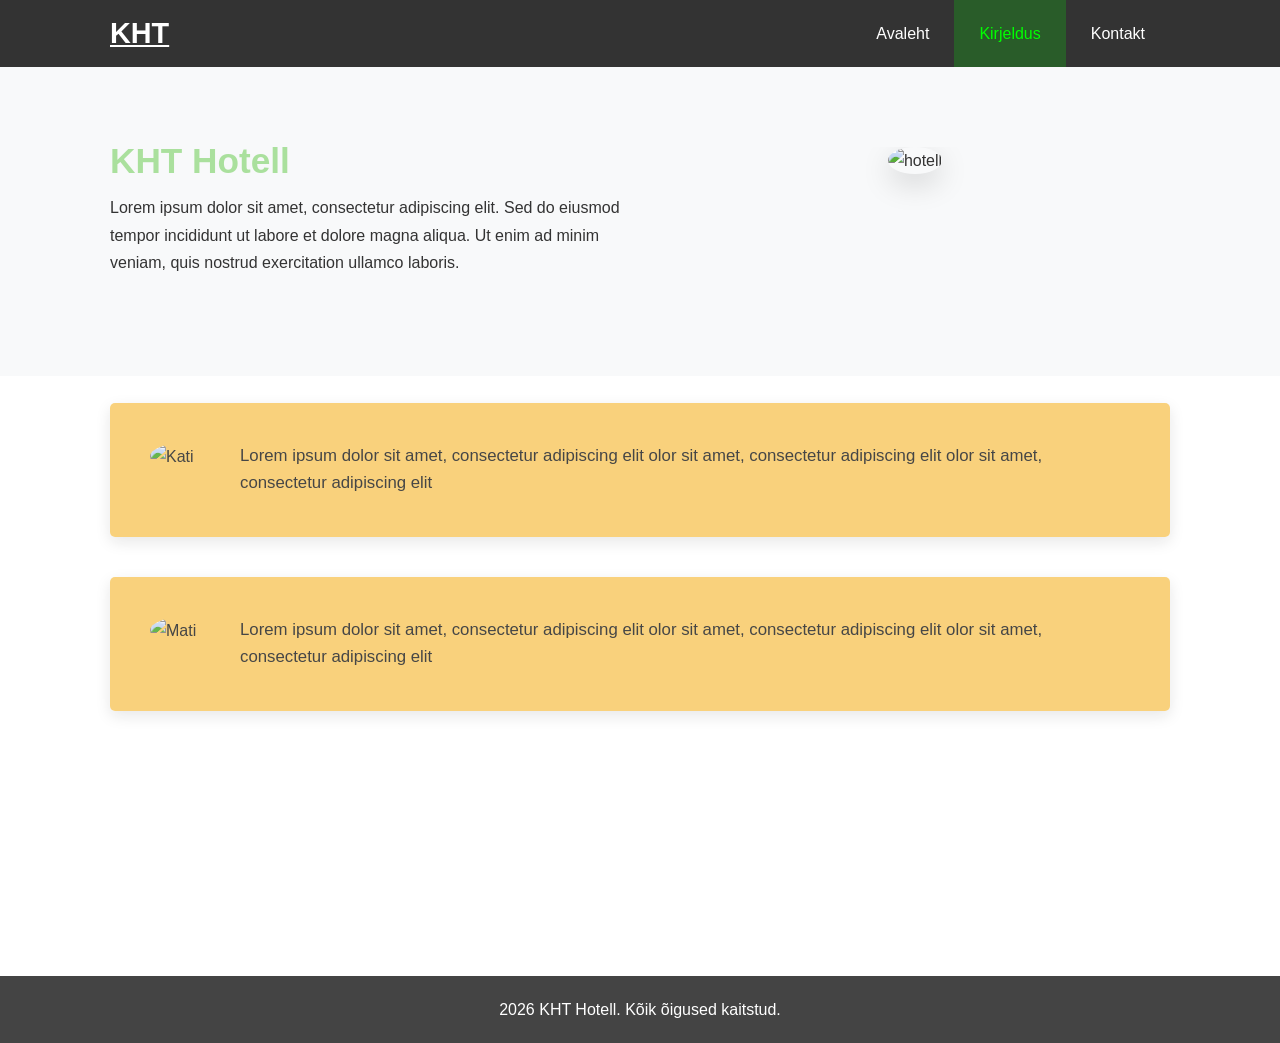
==== mitmeleheline_hotelli_veebileht/filmid.html @ d416bf9c "ver 1" ====
<!DOCTYPE html>
<html lang="et">
<head>
    <meta charset="UTF-8">
    <meta name="viewport" content="width=device-width, initial-scale=1.0">
    <meta http-equiv="X-UA-Compatible" content="IE=edge">
    
    <script src="https://kit.fontawesome.com/5751f2b9e6.js" crossorigin="anonymous"></script>
    <link rel="stylesheet" href="css/style.css">
    
    <title>Hotell | Kirjeldus</title>
</head>
<body>

    <header>
        <!-- navigatsioon -->
        <nav id="navbar">
            <div class="container">
                <h1><a href="index.html">KHT</a></h1>
                <ul>
                    <li><a href="index.html">Avaleht</a></li>
                    <li><a class="current" href="about.html">Kirjeldus</a></li>
                    <li><a href="contact.html">Kontakt</a></li>
                </ul>
            </div>
        </nav>
    </header>

    <!-- Info osa -->
    <section id="about-info">
        <div class="container">
            <div class="info-left">
                <h2><span class="text-primary">KHT Hotell</span></h2>
                <p>Lorem ipsum dolor sit amet, consectetur adipiscing elit. 
                   Sed do eiusmod tempor incididunt ut labore et dolore magna aliqua. 
                   Ut enim ad minim veniam, quis nostrud exercitation ullamco laboris.</p>
            </div>
            
            <div class="info-right">
                <img src="/img/photo-2.jpg" alt="hotell">
            </div>
        </div>
    </section>
    <!-- testimonials -->
    <section id="testimonials" class="py-30"">
        <div class="container">
            <h2>Külaliste arvamused</h2>
            <div class="testimonial bg-primary">
                <img src="/img/person-1.jpg" alt="Kati">
                <p>Lorem ipsum dolor sit amet, consectetur adipiscing elit olor sit amet, consectetur adipiscing elit olor sit amet, consectetur adipiscing elit</p>
            </div>
            <div class="testimonial bg-primary">
                <img src="/img/person-2.jpg" alt="Mati">
                <p>Lorem ipsum dolor sit amet, consectetur adipiscing elit olor sit amet, consectetur adipiscing elit olor sit amet, consectetur adipiscing elit</p>
            </div>
        </div>
    </section>

    <div class="clear"></div>

    <footer>
        <p>2026 KHT Hotell. Kõik õigused kaitstud.</p>
    </footer>

</body>
</html>
---- mitmeleheline_hotelli_veebileht/css/style.css ----
* {
    margin: 0;
    padding: 0;
    box-sizing: border-box;
}

html, body {
    font-family: 'Segoe UI', 'Tahoma', 'Verdana', sans-serif;
    line-height: 1.7em;
    color: #333;
}

/* Primary color */
.text-primary {
    color: #aae09d;
}

/* Container */
.container {
    margin: auto;
    max-width: 1100px;
    padding: 0 20px;
    overflow: auto;
}

/* navbar */
#navbar {
    background: #333333;
    color: #fff;
    overflow: auto;
}

#navbar .container {
    display: flex;
    justify-content: space-between;
    align-items: center;
}

#navbar h1 a {
    color: #fff !important;
    font-size: 1.8rem;
    font-weight: bold;
}

#navbar ul {
    list-style: none;
    display: flex;
    margin: 0;
    padding: 0;
}

#navbar ul li a {
    display: block;
    padding: 20px 25px;
    text-align: center;
    color: #ffffff !important;
    text-decoration: none;
}

/* Hover */
#navbar ul li a:hover {
    color: #00ff00 !important;
    background-color: rgba(0, 255, 0, 0.1);
}

#navbar ul li a.current {
    color: #00ff00 !important;
    background-color: rgba(0, 255, 0, 0.2);
}

/* Btn */
.btn {
    display: inline-block;
    background: #27ac27;
    color: #000 !important;
    padding: 10px 24px;
    border-radius: 5px;
    font-size: 1rem;
    font-weight: bold;
    cursor: pointer;
    transition: all 0.3s ease;
    text-decoration: none;
    white-space: nowrap;
    border: none;
}

.btn:hover {
    background: #00cc00;
    transform: translateY(-2px);
    box-shadow: 0 5px 15px rgba(0, 255, 0, 0.4);
}

/* Showcases */
#showcase {
    background: url('/img/Media/Lisad/path.gif') no-repeat center center / cover;
    height: 800px;
    min-height: 500px;
    color: #fff;
    position: relative;
    display: flex;
    align-items: center;
    justify-content: center;
    text-align: center;
}

#showcase .showcase-content {
    padding: 0 20px;
    z-index: 2;
    max-width: 900px;
    width: 100%;
}

#showcase h1 {
    font-size: 3.2rem;
    margin-bottom: 20px;
    line-height: 1.1;
}

#showcase p {
    font-size: 1.35rem;
    margin-bottom: 35px;
    text-shadow: 0 2px 8px rgba(0,0,0,0.75);
}

/* Info */
#info {
    height: 400px;
    display: flex;
    position: relative;
    overflow: hidden;
}

#info .info-img {
    width: 50%;
    background: url('/img/photo-1.jpg') no-repeat center center / cover;
    min-height: 400px;
}

#info .info-content {
    width: 50%;
    background-color: #333;
    color: #fff;
    padding: 60px 40px;
    display: flex;
    flex-direction: column;
    justify-content: center;
    text-align: center;
}

#info h2 {
    margin-bottom: 20px;
    font-size: 2.2rem;
}

#info p {
    margin-bottom: 30px;
    line-height: 1.6;
}


@media (max-width: 768px) {
    #info {
        flex-direction: column;
        height: auto;
    }
    #info .info-img,
    #info .info-content {
        width: 100%;
    }
}

/* Features */
#features {
    padding: 100px 0;
    background-color: #f8f9fa;
}

#features .container {
    display: flex;
    justify-content: space-between;
    gap: 30px;
}

#features .box {
    flex: 1;
    padding: 45px 25px;
    text-align: center;
    background-color: #ffffff;
    border-radius: 10px;
    box-shadow: 0 5px 20px rgba(0,0,0,0.07);
    transition: all 0.3s ease;
}

#features .box:hover {
    transform: translateY(-8px);
    box-shadow: 0 10px 25px rgba(0,0,0,0.12);
}

#features .box h3 {
    margin: 25px 0 15px 0;
    font-size: 1.65rem;
}

/* Eri värvid */
#features .box.bg-dark {
    background-color: #e0b528bd;
    color: #fff;
}

#features .box.bg-dark h3,
#features .box.bg-dark p {
    color: #000000;
}

#features .box.bg-light {
    background-color: #f1f1f1;     /* helehall */
}

#features i {
    font-size: 3.2rem;
    color: #aae09d;
    margin-bottom: 10px;
}


@media (max-width: 992px) {
    #features .container {
        flex-direction: column;
        gap: 25px;
    }
}

/* Footer */
footer {
    text-align: center;
    padding: 20px;
    background-color: #444;
    color: #fff;

}

/* clear */
.clear {
    clear: both;
}

/* about-info */

#about-info {
    padding: 80px 0;
    background-color: #f8f9fa;
}

#about-info .container {
    display: flex;
    flex-wrap: wrap;
    gap: 40px;
    align-items: flex-start;
}

#about-info .info-left {
    flex: 1;
    min-width: 300px;
}

#about-info .info-right {
    flex: 1;
    min-width: 300px;
    text-align: center;
}

#about-info .info-right img {
    width: 100%;
    max-width: 500px;
    height: auto;
    border-radius: 75%;
    box-shadow: 0 10px 30px rgba(0,0,0,0.15);
}

#about-info h2 {
    margin-bottom: 20px;
    font-size: 2.2rem;
}

#about-info p {
    margin-bottom: 20px;
    line-height: 1.7;
}

@media (max-width: 768px) {
    #about-info .container {
        flex-direction: column;
    }
    
    #about-info .info-left,
    #about-info .info-right {
        flex: none;
        width: 100%;
    }
}


/* Testimonials */
#testimonials {
    height: 600px;
    background: url('/img/test-bg.jpg') no-repeat center center / cover;
}

#testimonials h2 {
    color: #fff;
    text-align: center;
}

#testimonials .testimonial {
    padding: 40px;
    margin-bottom: 40px;
    border-radius: 5px;
    opacity: 0.9;
}

#testimonials .testimonial img {
    width: 70px;
    float: left;
    margin-right: 20px;
    border-radius: 50%;
}

/* Background colors */
.bg-primary {
    background-color: #f8c24ed0;
    color: #333;
    padding: 25px 30px;
    border-radius: 8px;
    margin-bottom: 25px;
    box-shadow: 0 5px 15px rgba(0,0,0,0.1);
}

.bg-primary p {
    margin: 0;
    font-size: 1.05rem;
    line-height: 1.6;
}

/* contact */
#contact-form .form-group {
    margin-bottom: 20px;
}

#contact-form .form-group label {
    display: block;
    margin-bottom: 5px;
}

#contact-form .form-group input,
#contact-form .form-group textarea {
    width: 100%;
    padding: 10px;
    border: 1px solid #ddd;
}

#contact-form .form-group textarea {
    height: 200px;
}

#contact-form .form-group input:focus
#contact-form .form-group textarea:focus {
    outline: none;
    border-color: #f7c08a;
}

#contact-info .box {
    float: left;
    width: 33.333%;
    padding: 50px;
    text-align: center;
}


.bg-dark {
    background-color: #333333 !important;
    color: #ffffff;
}

.bg-dark h3,
.bg-dark p,
.bg-dark i {
    color: #ffffff;
}


#contact-info {
    background-color: #222222;
    padding: 80px 0;
    color: #fff;
}

#contact-info .container {
    display: flex;
    justify-content: space-around;
    flex-wrap: wrap;
    gap: 40px;
}

#contact-info .box {
    flex: 1;
    min-width: 280px;
    text-align: center;
    padding: 30px 20px;
    background-color: #333333;
    border-radius: 10px;
    box-shadow: 0 5px 20px rgba(0,0,0,0.3);
    transition: all 0.3s ease;
}

#contact-info .box:hover {
    transform: translateY(-8px);
    box-shadow: 0 15px 30px rgba(0,0,0,0.4);
}

#contact-info .box i {
    font-size: 2.8rem;
    color: #aae09d;
    margin-bottom: 15px;
}

#contact-info .box h3 {
    margin-bottom: 10px;
    font-size: 1.5rem;
}
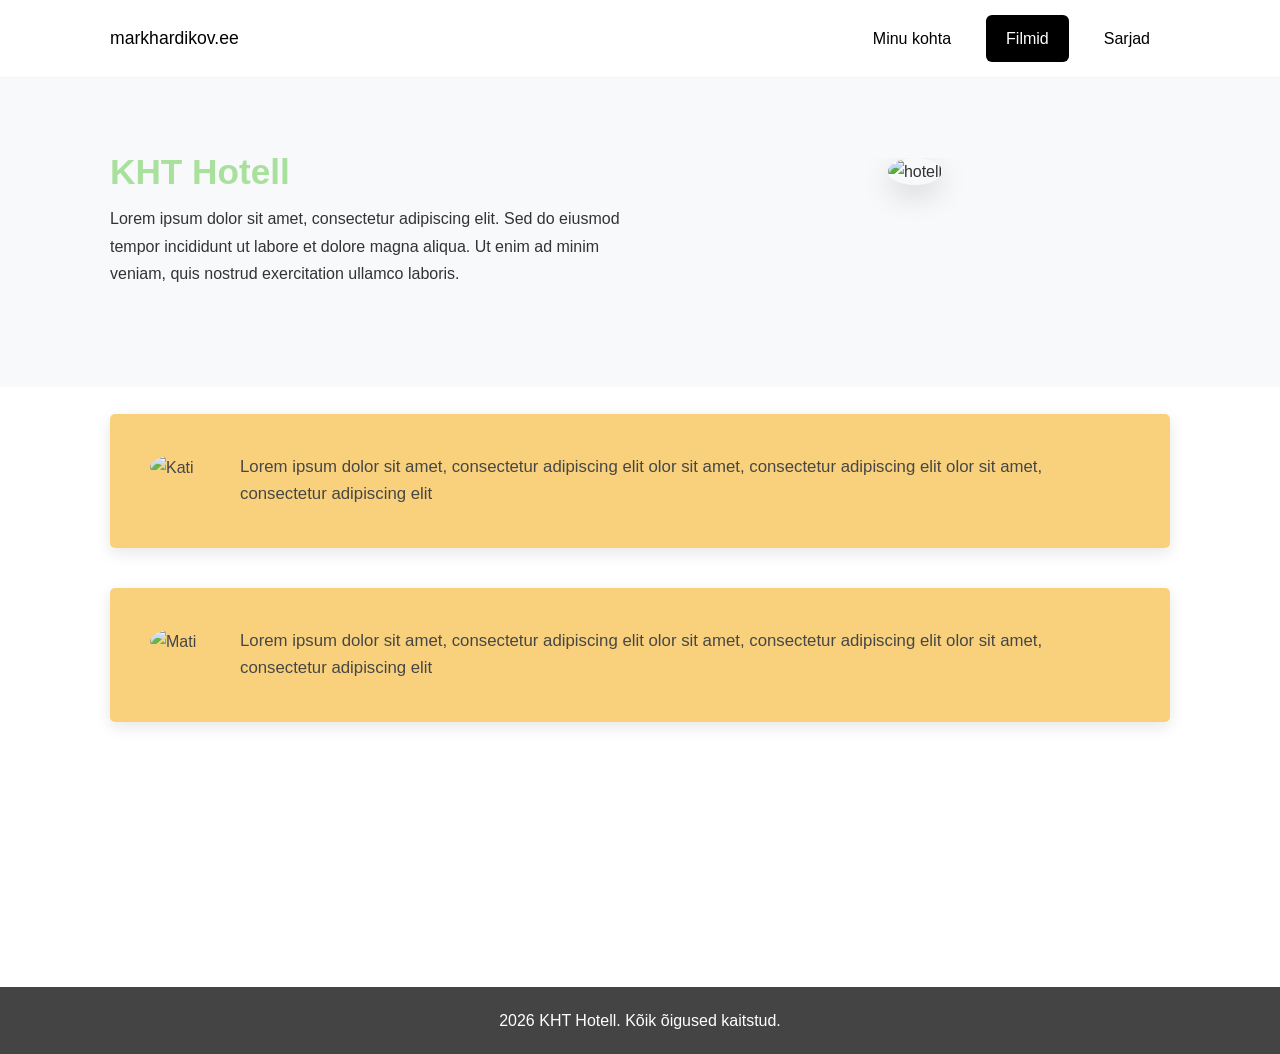
==== commit 8824167a: "ver 2" ====
--- a/mitmeleheline_hotelli_veebileht/filmid.html
+++ b/mitmeleheline_hotelli_veebileht/filmid.html
@@ -12,15 +12,15 @@
 </head>
 <body>
 
-    <header>
-        <!-- navigatsioon -->
+<header>
         <nav id="navbar">
             <div class="container">
-                <h1><a href="index.html">KHT</a></h1>
+                <div class="logo"><a href="index.html">markhardikov.ee</a></div>
+                
                 <ul>
-                    <li><a href="index.html">Avaleht</a></li>
-                    <li><a class="current" href="about.html">Kirjeldus</a></li>
-                    <li><a href="contact.html">Kontakt</a></li>
+                    <li><a href="index.html">Minu kohta</a></li>
+                    <li><a href="filmid.html"class="nav-btn" >Filmid</a></li>
+                    <li><a href="sarjad.html">Sarjad</a></li>
                 </ul>
             </div>
         </nav>
--- a/mitmeleheline_hotelli_veebileht/css/style.css
+++ b/mitmeleheline_hotelli_veebileht/css/style.css
@@ -23,49 +23,62 @@
     overflow: auto;
 }
 
-/* navbar */
+/* --- НАВИГАЦИЯ (Navbar) --- */
 #navbar {
-    background: #333333;
-    color: #fff;
-    overflow: auto;
+    background: #ffffff; /* Белый фон */
+    color: #000000;
+    padding: 15px 0; 
+    border-bottom: 1px solid #f4f4f4; /* Легкая серая линия снизу */
 }
 
 #navbar .container {
     display: flex;
-    justify-content: space-between;
+    justify-content: space-between; 
     align-items: center;
 }
 
-#navbar h1 a {
-    color: #fff !important;
-    font-size: 1.8rem;
-    font-weight: bold;
+#navbar .logo a {
+    color: #000000;
+    font-size: 1.1rem;
+    text-decoration: none;
 }
 
 #navbar ul {
     list-style: none;
     display: flex;
+    align-items: center; 
     margin: 0;
     padding: 0;
-}
-
+    gap: 15px; /* Расстояние между кнопками */
+}
+
+/* Обычное состояние для всех ссылок */
 #navbar ul li a {
     display: block;
-    padding: 20px 25px;
-    text-align: center;
+    padding: 10px 20px;
+    color: #000000 !important; /* Черный цвет текста */
+    text-decoration: none;
+    font-size: 1rem;
+    transition: all 0.2s ease; /* Плавность анимации */
+    border-radius: 6px;
+}
+
+/* --- Более слабый HOVER при простом наведении --- */
+#navbar ul li a:hover {
+    background-color: #f2f2f2 !important; /* Мягкий серый фон */
+    color: #000000 !important;
+}
+
+/* --- АКТИВНАЯ ВКЛАДКА (Черная обводка/плашка) --- */
+#navbar ul li a.nav-btn {
+    background-color: #000000 !important; /* Черный фон */
+    color: #ffffff !important; /* Белый текст */
+}
+
+/* Чтобы у активной вкладки при наведении ничего не мигало */
+#navbar ul li a.nav-btn:hover {
+    background-color: #222222 !important; 
     color: #ffffff !important;
-    text-decoration: none;
-}
-
-/* Hover */
-#navbar ul li a:hover {
-    color: #00ff00 !important;
-    background-color: rgba(0, 255, 0, 0.1);
-}
-
-#navbar ul li a.current {
-    color: #00ff00 !important;
-    background-color: rgba(0, 255, 0, 0.2);
 }
 
 /* Btn */
@@ -91,35 +104,43 @@
 }
 
 /* Showcases */
+/* --- 1. ПЕРВЫЙ БЛОК (С гифкой на фоне) --- */
 #showcase {
     background: url('/img/Media/Lisad/path.gif') no-repeat center center / cover;
-    height: 800px;
-    min-height: 500px;
-    color: #fff;
-    position: relative;
+    min-height: 500px; /* Высоту можно менять по вкусу */
+    color: #fff;
     display: flex;
     align-items: center;
     justify-content: center;
-    text-align: center;
-}
-
-#showcase .showcase-content {
-    padding: 0 20px;
-    z-index: 2;
-    max-width: 900px;
-    width: 100%;
-}
-
-#showcase h1 {
-    font-size: 3.2rem;
+}
+
+/* --- 2. ВТОРОЙ БЛОК (Розоватый фон с дорогой) --- */
+#info {
+    background: url('/img/Media/Lisad/paperbg.jpg') no-repeat center center / cover;
+    min-height: 500px;
+    padding: 60px 0;
+    color: #fff;
+    display: flex;
+    align-items: center;
+}
+
+/* --- 3. ТРЕТИЙ БЛОК (Текстура помятой бумаги) --- */
+#features {
+    background: url('/img/Media/Lisad/twin-peaks.png') no-repeat center center / cover;
+    min-height: 500px;
+    padding: 60px 0;
+    color: #fff;
+}
+
+/* Общий стиль для желтых плашек-заголовков (как на макете) */
+.badge-title {
+    display: inline-block;
+    background-color: #b3a125; /* Горчично-желтый цвет */
+    color: #fff;
+    padding: 8px 20px;
+    border-radius: 4px;
     margin-bottom: 20px;
-    line-height: 1.1;
-}
-
-#showcase p {
-    font-size: 1.35rem;
-    margin-bottom: 35px;
-    text-shadow: 0 2px 8px rgba(0,0,0,0.75);
+    font-size: 1.8rem;
 }
 
 /* Info */
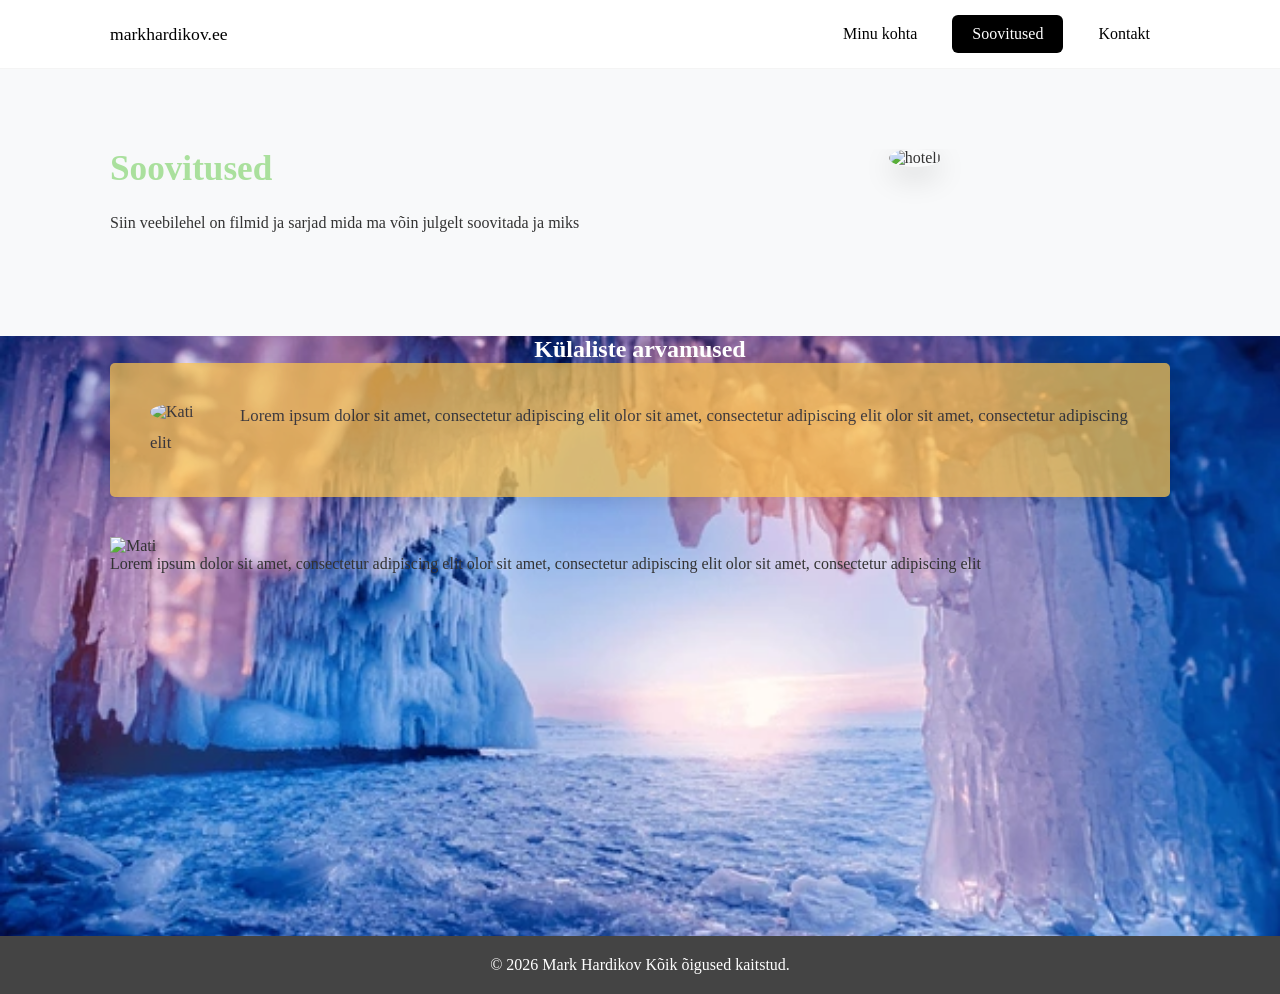
==== commit dc37aeaf: "ver 3" ====
--- a/mitmeleheline_hotelli_veebileht/filmid.html
+++ b/mitmeleheline_hotelli_veebileht/filmid.html
@@ -8,7 +8,7 @@
     <script src="https://kit.fontawesome.com/5751f2b9e6.js" crossorigin="anonymous"></script>
     <link rel="stylesheet" href="css/style.css">
     
-    <title>Hotell | Kirjeldus</title>
+    <title>Soovitused</title>
 </head>
 <body>
 
@@ -19,8 +19,8 @@
                 
                 <ul>
                     <li><a href="index.html">Minu kohta</a></li>
-                    <li><a href="filmid.html"class="nav-btn" >Filmid</a></li>
-                    <li><a href="sarjad.html">Sarjad</a></li>
+                    <li><a href="filmid.html"class="nav-btn" >Soovitused</a></li>
+                    <li><a href="sarjad.html">Kontakt</a></li>
                 </ul>
             </div>
         </nav>
@@ -30,10 +30,8 @@
     <section id="about-info">
         <div class="container">
             <div class="info-left">
-                <h2><span class="text-primary">KHT Hotell</span></h2>
-                <p>Lorem ipsum dolor sit amet, consectetur adipiscing elit. 
-                   Sed do eiusmod tempor incididunt ut labore et dolore magna aliqua. 
-                   Ut enim ad minim veniam, quis nostrud exercitation ullamco laboris.</p>
+                <h2><span class="text-primary">Soovitused</span></h2>
+                <p>Siin veebilehel on filmid ja sarjad mida ma võin julgelt soovitada ja miks</p>
             </div>
             
             <div class="info-right">
@@ -49,7 +47,7 @@
                 <img src="/img/person-1.jpg" alt="Kati">
                 <p>Lorem ipsum dolor sit amet, consectetur adipiscing elit olor sit amet, consectetur adipiscing elit olor sit amet, consectetur adipiscing elit</p>
             </div>
-            <div class="testimonial bg-primary">
+            <div class="info-left">
                 <img src="/img/person-2.jpg" alt="Mati">
                 <p>Lorem ipsum dolor sit amet, consectetur adipiscing elit olor sit amet, consectetur adipiscing elit olor sit amet, consectetur adipiscing elit</p>
             </div>
@@ -59,7 +57,7 @@
     <div class="clear"></div>
 
     <footer>
-        <p>2026 KHT Hotell. Kõik õigused kaitstud.</p>
+        <p>&copy; 2026 Mark Hardikov Kõik õigused kaitstud.</p>
     </footer>
 
 </body>
--- a/mitmeleheline_hotelli_veebileht/css/style.css
+++ b/mitmeleheline_hotelli_veebileht/css/style.css
@@ -1,3 +1,13 @@
+@font-face {
+    font-family: "Celtic";
+    src: url(/Celticeels-K1pp.ttf);
+}
+
+@font-face {
+    font-family: "Sister";
+    src: url(/mitmeleheline_hotelli_veebileht/LoveYaLikeASister-myEa.ttf);
+}
+
 * {
     margin: 0;
     padding: 0;
@@ -5,7 +15,7 @@
 }
 
 html, body {
-    font-family: 'Segoe UI', 'Tahoma', 'Verdana', sans-serif;
+    font-family: 'Sister;
     line-height: 1.7em;
     color: #333;
 }
@@ -153,7 +163,7 @@
 
 #info .info-img {
     width: 50%;
-    background: url('/img/photo-1.jpg') no-repeat center center / cover;
+    background: url('/img/Media/Lisad/frozen-icicles-blue-ice-cave-600nw-2411902703.jpg') no-repeat center center / cover;
     min-height: 400px;
 }
 
@@ -324,7 +334,7 @@
 /* Testimonials */
 #testimonials {
     height: 600px;
-    background: url('/img/test-bg.jpg') no-repeat center center / cover;
+    background: url('/img/Media/Lisad/frozen-icicles-blue-ice-cave-600nw-2411902703.jpg') no-repeat center center / cover;
 }
 
 #testimonials h2 {
